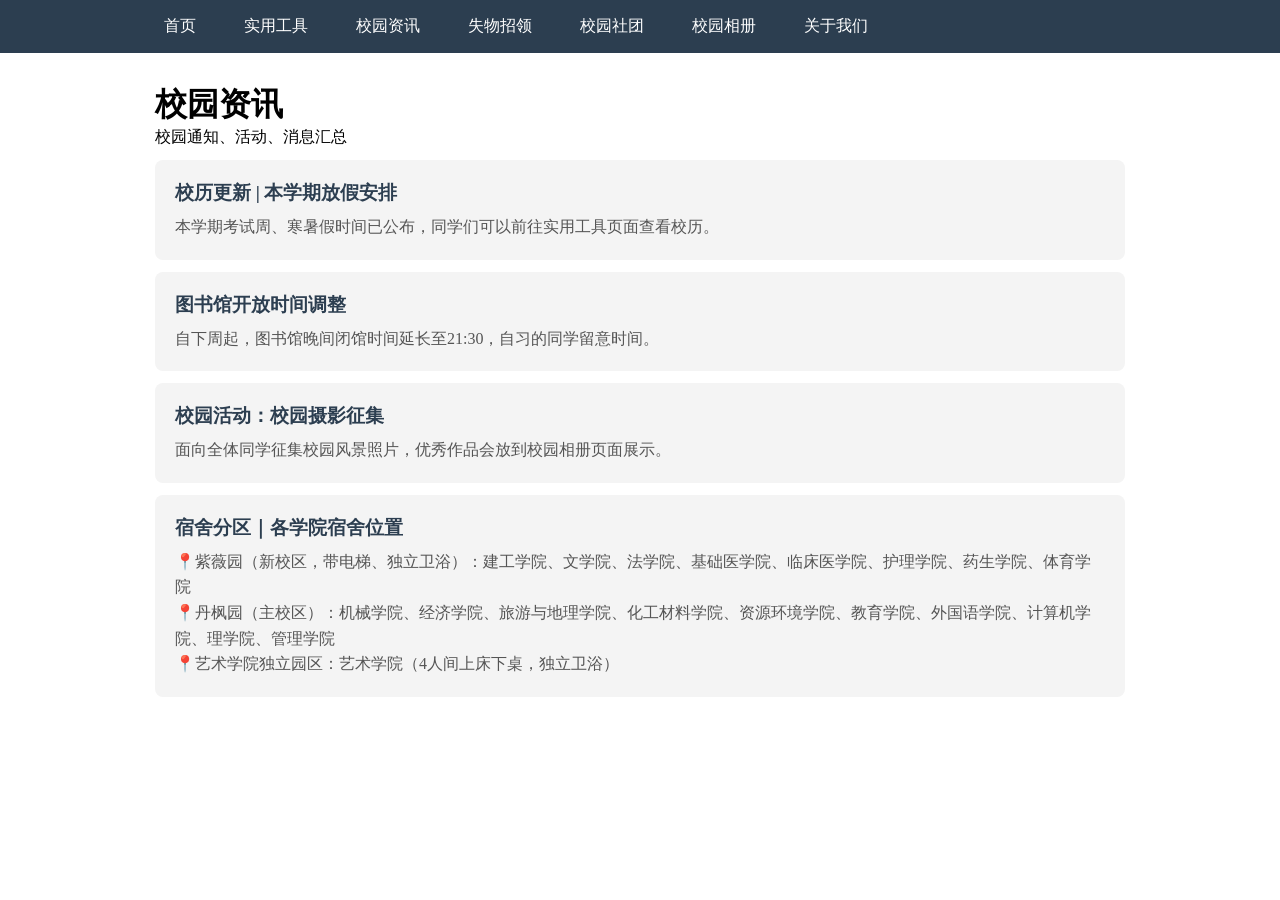
==== news.html @ 03c95a0d "Add files via upload" ====
<!DOCTYPE html>
<html lang="zh-CN">
<head>
    <meta charset="UTF-8">
    <title>校园资讯 - 校园小站</title>
    <style>
        *{margin:0;padding:0;box-sizing:border-box;}
        nav{
            background:#2c3e50;
        }
        nav ul{
            display:flex;
            list-style:none;
            max-width:1000px;
            margin:0 auto;
        }
        nav a{
            display:block;
            color:#fff;
            text-decoration:none;
            padding:16px 24px;
        }
        nav a:hover{
            background:#34495e;
        }
        .container{
            max-width:1000px;
            margin:30px auto;
            padding:0 15px;
        }
        .news-item{
            background:#f4f4f4;
            padding:20px;
            margin:12px 0;
            border-radius:8px;
        }
        .news-item h3{
            color:#2c3e50;
            margin-bottom:8px;
        }
        .news-item p{
            color:#555;
            line-height:1.6;
        }
    </style>
</head>
<body>
<!-- 导航栏 -->
<nav>
    <ul>
        <li><a href="index.html">首页</a ></li>
        <li><a href="tools.html">实用工具</a ></li>
        <li><a href="news.html">校园资讯</a ></li>
        <li><a href="secondhand.html">失物招领</a ></li>
        <li><a href="clubs.html">校园社团</a ></li>
        <li><a href="photo.html">校园相册</a ></li>
        <li><a href="about.html">关于我们</a ></li>
    </ul>
</nav>

<div class="container">
    <h1>校园资讯</h1>
    <p>校园通知、活动、消息汇总</p >

    <!-- 资讯条目，复制这段可以新增更多新闻 -->
    <div class="news-item">
        <h3>校历更新 | 本学期放假安排</h3>
        <p>本学期考试周、寒暑假时间已公布，同学们可以前往实用工具页面查看校历。</p >
    </div>

    <div class="news-item">
        <h3>图书馆开放时间调整</h3>
        <p>自下周起，图书馆晚间闭馆时间延长至21:30，自习的同学留意时间。</p >
    </div>

    <div class="news-item">
        <h3>校园活动：校园摄影征集</h3>
        <p>面向全体同学征集校园风景照片，优秀作品会放到校园相册页面展示。</p >
    </div>
    <div class="news-item">
    <h3>宿舍分区｜各学院宿舍位置</h3>
    <p>📍紫薇园（新校区，带电梯、独立卫浴）：建工学院、文学院、法学院、基础医学院、临床医学院、护理学院、药生学院、体育学院</p >
    <p>📍丹枫园（主校区）：机械学院、经济学院、旅游与地理学院、化工材料学院、资源环境学院、教育学院、外国语学院、计算机学院、理学院、管理学院</p >
    <p>📍艺术学院独立园区：艺术学院（4人间上床下桌，独立卫浴）</p >
</div>
</div>
</body>
</html>
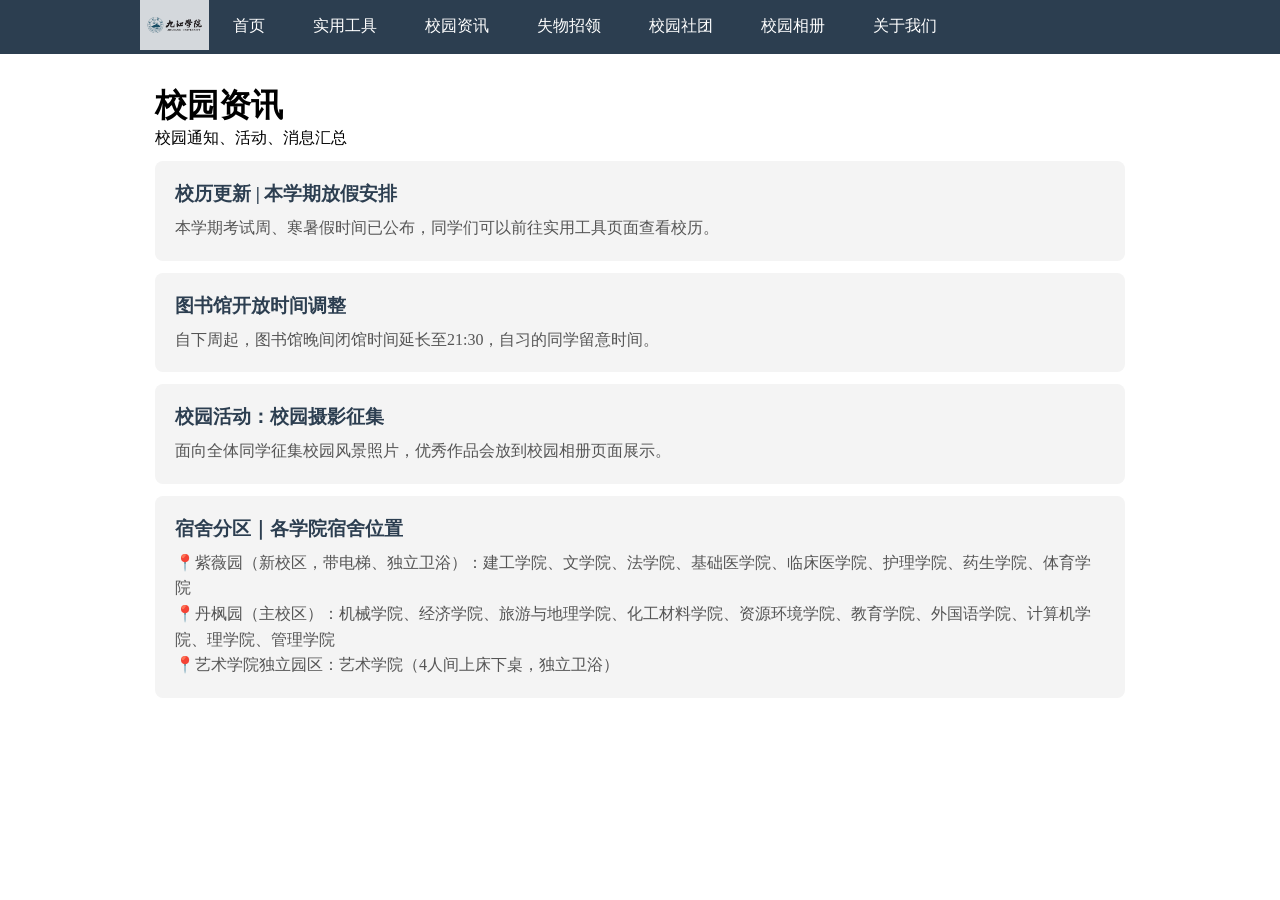
==== commit 6a753fef: "Update news.html" ====
--- a/news.html
+++ b/news.html
@@ -7,6 +7,11 @@
         *{margin:0;padding:0;box-sizing:border-box;}
         nav{
             background:#2c3e50;
+        }
+        nav img{
+            height: 50px;;          /*设置图片高度*/
+            opacity: 0.8;   /*设置图片右边距*/
+            min-width: 50px;
         }
         nav ul{
             display:flex;
@@ -48,6 +53,7 @@
 <!-- 导航栏 -->
 <nav>
     <ul>
+        <li><img src="schoollogo.jpg" alt="学校图标"></li>
         <li><a href="index.html">首页</a ></li>
         <li><a href="tools.html">实用工具</a ></li>
         <li><a href="news.html">校园资讯</a ></li>
@@ -85,4 +91,4 @@
 </div>
 </div>
 </body>
-</html>+</html>
